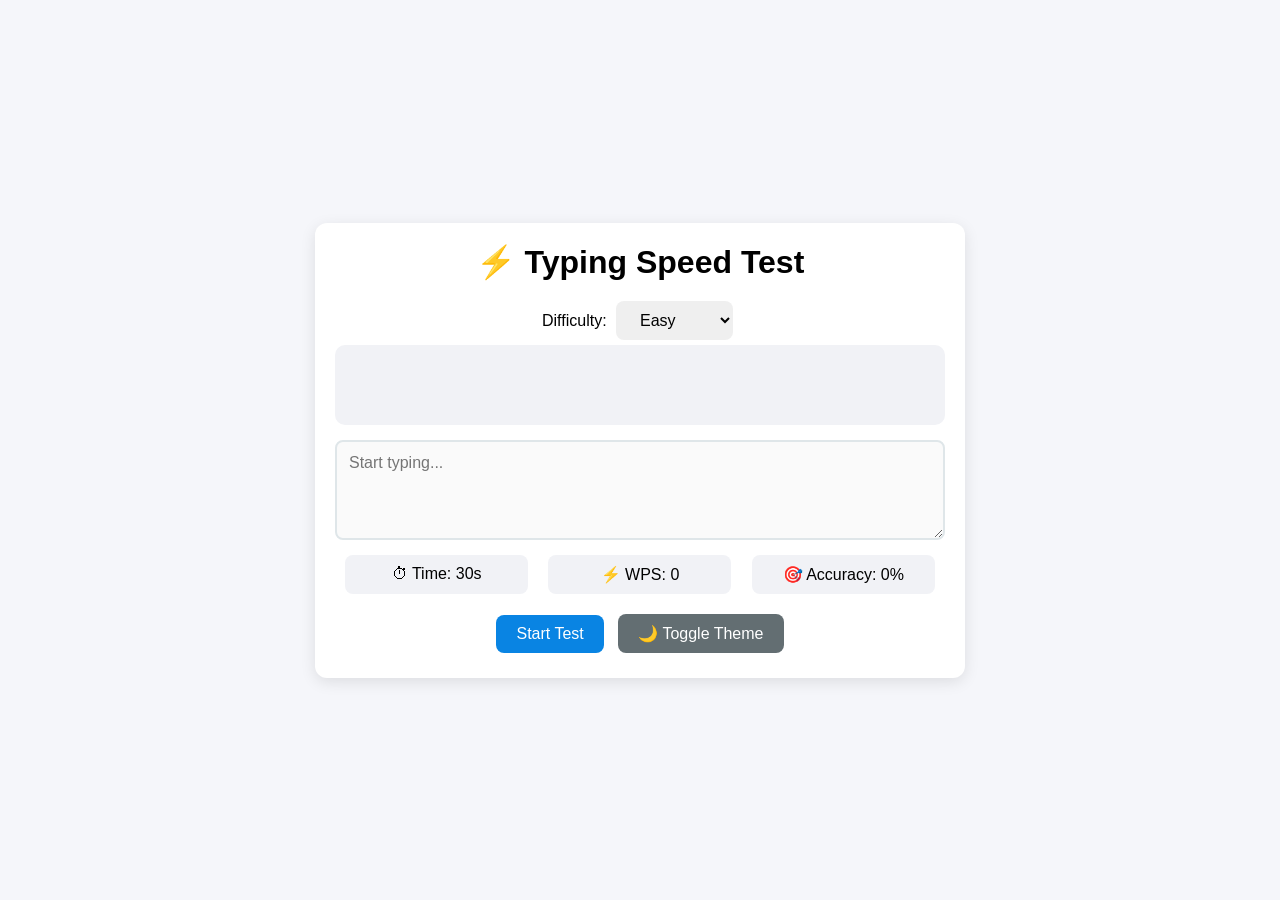
==== index.html @ 7ecdbced "Update and rename Speed_Typing_Test_WebApp to index.html" ====
<html lang="en">
  <head>
    <meta charset="UTF-8" />
    <meta name="viewport" content="width=device-width, initial-scale=1.0" />
    <title>Typing Speed Test - Advanced (WPS)</title>
    <style>
      * {
        margin: 0;
        padding: 0;
        box-sizing: border-box;
        font-family: Arial, sans-serif;
      }

      body {
        display: flex;
        justify-content: center;
        align-items: center;
        min-height: 100vh;
        background: #f5f6fa;
        transition: 0.3s;
      }

      body.dark {
        background: #2d3436;
        color: #dfe6e9;
      }

      .container {
        width: 650px;
        max-width: 95%;
        background: #fff;
        padding: 20px;
        border-radius: 12px;
        text-align: center;
        box-shadow: 0 4px 15px rgba(0, 0, 0, 0.1);
        transition: 0.3s;
      }

      body.dark .container {
        background: #353b48;
      }

      h1 {
        margin-bottom: 15px;
      }

      #text-display {
        font-size: 18px;
        padding: 15px;
        border-radius: 10px;
        background: #f1f2f6;
        min-height: 80px;
        margin-bottom: 15px;
      }

      body.dark #text-display {
        background: #2f3640;
      }

      #text-input {
        width: 100%;
        padding: 12px;
        font-size: 16px;
        border: 2px solid #dfe6e9;
        border-radius: 8px;
        margin-bottom: 15px;
      }

      .stats {
        display: flex;
        justify-content: space-around;
        margin-bottom: 15px;
      }

      .stat-box {
        background: #f1f2f6;
        padding: 10px;
        border-radius: 8px;
        width: 30%;
      }

      body.dark .stat-box {
        background: #2f3640;
      }

      button,
      select {
        padding: 10px 20px;
        font-size: 16px;
        margin: 5px;
        border-radius: 8px;
        border: none;
        cursor: pointer;
        transition: 0.3s;
      }

      #start-btn {
        background: #0984e3;
        color: #fff;
      }
      #start-btn:hover {
        background: #0652dd;
      }
      #theme-btn {
        background: #636e72;
        color: #fff;
      }
      #theme-btn:hover {
        background: #2d3436;
      }

      .correct {
        color: green;
      }
      .incorrect {
        color: red;
        text-decoration: underline;
      }
    </style>
  </head>
  <body>
    <div class="container">
      <h1>⚡ Typing Speed Test</h1>

      <label>
        Difficulty:
        <select id="difficulty">
          <option value="easy">Easy</option>
          <option value="medium">Medium</option>
          <option value="hard">Hard</option>
        </select>
      </label>

      <div id="text-display"></div>
      <textarea
        id="text-input"
        rows="4"
        placeholder="Start typing..."
        disabled
      ></textarea>

      <div class="stats">
        <div class="stat-box">⏱ Time: <span id="timer">30</span>s</div>
        <div class="stat-box">⚡ WPS: <span id="wps">0</span></div>
        <div class="stat-box">🎯 Accuracy: <span id="accuracy">0</span>%</div>
      </div>

      <button id="start-btn">Start Test</button>
      <button id="theme-btn">🌙 Toggle Theme</button>
    </div>

    <script>
      const textDisplay = document.getElementById("text-display");
      const textInput = document.getElementById("text-input");
      const timerEl = document.getElementById("timer");
      const wpsEl = document.getElementById("wps");
      const accuracyEl = document.getElementById("accuracy");
      const startBtn = document.getElementById("start-btn");
      const themeBtn = document.getElementById("theme-btn");
      const difficultyEl = document.getElementById("difficulty");

      let timer = 30,
        timeInterval,
        isRunning = false;
      let currentText = "",
        typedCharacters = 0,
        correctCharacters = 0;

      const texts = {
        easy: [
          "The quick brown fox jumps over the lazy dog.",
          "Typing fast is fun.",
          "Hello world from JavaScript.",
        ],
        medium: [
          "Web development is a combination of creativity and logic.",
          "Typing speed tests are great practice for improving focus.",
          "JavaScript powers interactive websites all around the world.",
        ],
        hard: [
          "Consistency in practice will eventually lead to mastery of web development skills.",
          "Advanced applications require a strong foundation in JavaScript and problem solving.",
          "Typing tests not only improve accuracy but also enhance brain hand coordination significantly.",
        ],
      };

      function startTest() {
        timer = 30;
        typedCharacters = 0;
        correctCharacters = 0;
        isRunning = true;

        let diff = difficultyEl.value;
        currentText =
          texts[diff][Math.floor(Math.random() * texts[diff].length)];
        textDisplay.textContent = currentText;

        textInput.value = "";
        textInput.disabled = false;
        textInput.focus();
        timerEl.textContent = timer;
        wpsEl.textContent = 0;
        accuracyEl.textContent = 0;

        clearInterval(timeInterval);
        timeInterval = setInterval(updateTimer, 1000);
      }

      function updateTimer() {
        if (timer > 0) {
          timer--;
          timerEl.textContent = timer;
        } else {
          endTest();
        }
      }

      function endTest() {
        clearInterval(timeInterval);
        textInput.disabled = true;
        isRunning = false;
      }

      function calculateResults() {
        let words = textInput.value.trim().split(/\s+/).length;
        let elapsedTime = 30 - timer; // time spent typing
        let wps = elapsedTime > 0 ? (words / elapsedTime).toFixed(2) : 0;
        let accuracy =
          Math.round((correctCharacters / typedCharacters) * 100) || 0;

        wpsEl.textContent = wps;
        accuracyEl.textContent = accuracy;
      }

      textInput.addEventListener("input", () => {
        let inputText = textInput.value;
        typedCharacters++;

        let highlighted = "";
        correctCharacters = 0;
        for (let i = 0; i < currentText.length; i++) {
          if (i < inputText.length) {
            if (inputText[i] === currentText[i]) {
              correctCharacters++;
              highlighted += `<span class="correct">${currentText[i]}</span>`;
            } else {
              highlighted += `<span class="incorrect">${currentText[i]}</span>`;
            }
          } else {
            highlighted += currentText[i];
          }
        }
        textDisplay.innerHTML = highlighted;
        calculateResults();
      });

      startBtn.addEventListener("click", startTest);
      themeBtn.addEventListener("click", () => {
        document.body.classList.toggle("dark");
      });
    </script>
  </body>
</html>
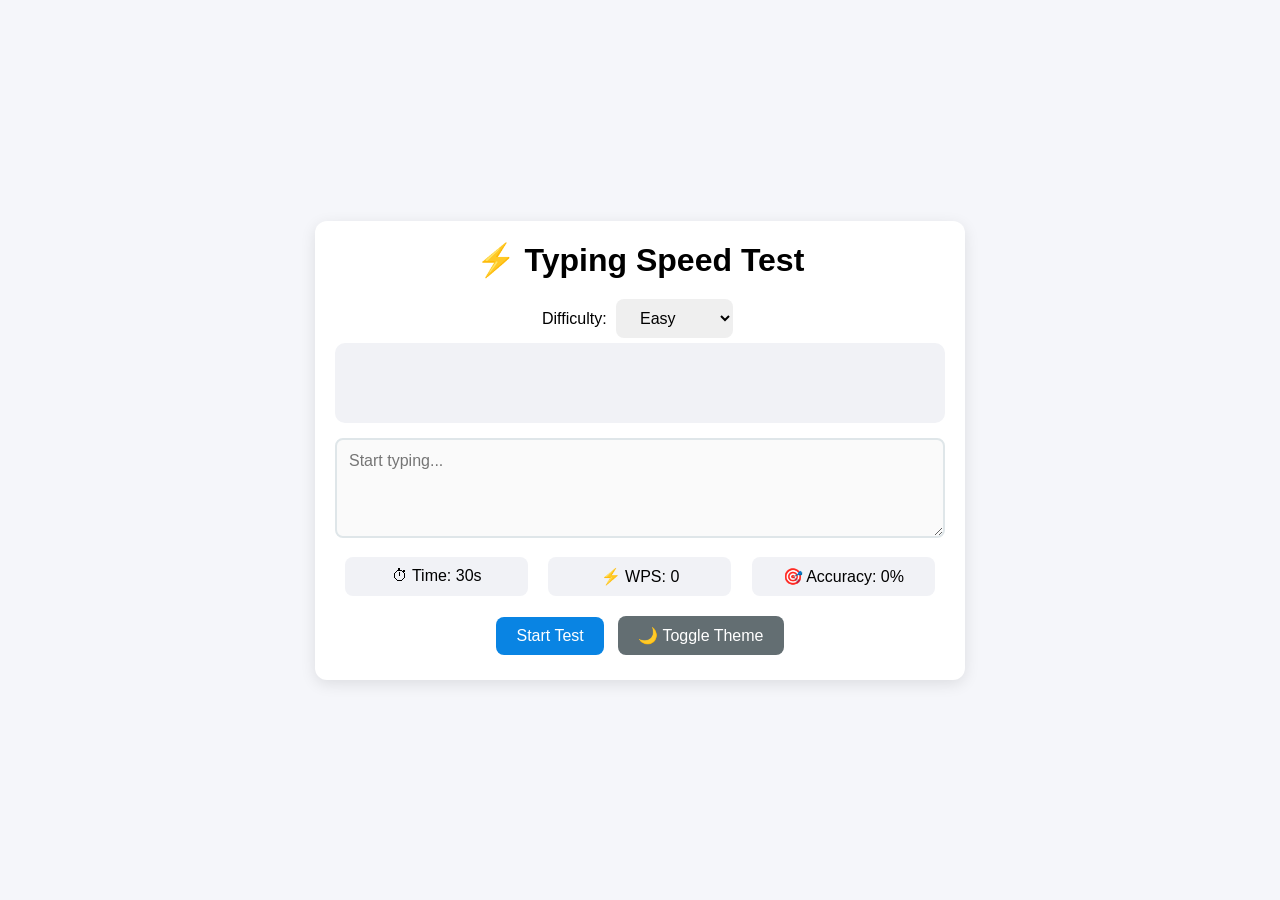
==== commit 84a2b8c3: "made it html 5" ====
--- a/index.html
+++ b/index.html
@@ -1,122 +1,10 @@
+<!DOCTYPE html>
 <html lang="en">
   <head>
     <meta charset="UTF-8" />
     <meta name="viewport" content="width=device-width, initial-scale=1.0" />
     <title>Typing Speed Test - Advanced (WPS)</title>
-    <style>
-      * {
-        margin: 0;
-        padding: 0;
-        box-sizing: border-box;
-        font-family: Arial, sans-serif;
-      }
-
-      body {
-        display: flex;
-        justify-content: center;
-        align-items: center;
-        min-height: 100vh;
-        background: #f5f6fa;
-        transition: 0.3s;
-      }
-
-      body.dark {
-        background: #2d3436;
-        color: #dfe6e9;
-      }
-
-      .container {
-        width: 650px;
-        max-width: 95%;
-        background: #fff;
-        padding: 20px;
-        border-radius: 12px;
-        text-align: center;
-        box-shadow: 0 4px 15px rgba(0, 0, 0, 0.1);
-        transition: 0.3s;
-      }
-
-      body.dark .container {
-        background: #353b48;
-      }
-
-      h1 {
-        margin-bottom: 15px;
-      }
-
-      #text-display {
-        font-size: 18px;
-        padding: 15px;
-        border-radius: 10px;
-        background: #f1f2f6;
-        min-height: 80px;
-        margin-bottom: 15px;
-      }
-
-      body.dark #text-display {
-        background: #2f3640;
-      }
-
-      #text-input {
-        width: 100%;
-        padding: 12px;
-        font-size: 16px;
-        border: 2px solid #dfe6e9;
-        border-radius: 8px;
-        margin-bottom: 15px;
-      }
-
-      .stats {
-        display: flex;
-        justify-content: space-around;
-        margin-bottom: 15px;
-      }
-
-      .stat-box {
-        background: #f1f2f6;
-        padding: 10px;
-        border-radius: 8px;
-        width: 30%;
-      }
-
-      body.dark .stat-box {
-        background: #2f3640;
-      }
-
-      button,
-      select {
-        padding: 10px 20px;
-        font-size: 16px;
-        margin: 5px;
-        border-radius: 8px;
-        border: none;
-        cursor: pointer;
-        transition: 0.3s;
-      }
-
-      #start-btn {
-        background: #0984e3;
-        color: #fff;
-      }
-      #start-btn:hover {
-        background: #0652dd;
-      }
-      #theme-btn {
-        background: #636e72;
-        color: #fff;
-      }
-      #theme-btn:hover {
-        background: #2d3436;
-      }
-
-      .correct {
-        color: green;
-      }
-      .incorrect {
-        color: red;
-        text-decoration: underline;
-      }
-    </style>
+    <link rel="stylesheet" href="style.css"> 
   </head>
   <body>
     <div class="container">
@@ -149,115 +37,6 @@
       <button id="theme-btn">🌙 Toggle Theme</button>
     </div>
 
-    <script>
-      const textDisplay = document.getElementById("text-display");
-      const textInput = document.getElementById("text-input");
-      const timerEl = document.getElementById("timer");
-      const wpsEl = document.getElementById("wps");
-      const accuracyEl = document.getElementById("accuracy");
-      const startBtn = document.getElementById("start-btn");
-      const themeBtn = document.getElementById("theme-btn");
-      const difficultyEl = document.getElementById("difficulty");
-
-      let timer = 30,
-        timeInterval,
-        isRunning = false;
-      let currentText = "",
-        typedCharacters = 0,
-        correctCharacters = 0;
-
-      const texts = {
-        easy: [
-          "The quick brown fox jumps over the lazy dog.",
-          "Typing fast is fun.",
-          "Hello world from JavaScript.",
-        ],
-        medium: [
-          "Web development is a combination of creativity and logic.",
-          "Typing speed tests are great practice for improving focus.",
-          "JavaScript powers interactive websites all around the world.",
-        ],
-        hard: [
-          "Consistency in practice will eventually lead to mastery of web development skills.",
-          "Advanced applications require a strong foundation in JavaScript and problem solving.",
-          "Typing tests not only improve accuracy but also enhance brain hand coordination significantly.",
-        ],
-      };
-
-      function startTest() {
-        timer = 30;
-        typedCharacters = 0;
-        correctCharacters = 0;
-        isRunning = true;
-
-        let diff = difficultyEl.value;
-        currentText =
-          texts[diff][Math.floor(Math.random() * texts[diff].length)];
-        textDisplay.textContent = currentText;
-
-        textInput.value = "";
-        textInput.disabled = false;
-        textInput.focus();
-        timerEl.textContent = timer;
-        wpsEl.textContent = 0;
-        accuracyEl.textContent = 0;
-
-        clearInterval(timeInterval);
-        timeInterval = setInterval(updateTimer, 1000);
-      }
-
-      function updateTimer() {
-        if (timer > 0) {
-          timer--;
-          timerEl.textContent = timer;
-        } else {
-          endTest();
-        }
-      }
-
-      function endTest() {
-        clearInterval(timeInterval);
-        textInput.disabled = true;
-        isRunning = false;
-      }
-
-      function calculateResults() {
-        let words = textInput.value.trim().split(/\s+/).length;
-        let elapsedTime = 30 - timer; // time spent typing
-        let wps = elapsedTime > 0 ? (words / elapsedTime).toFixed(2) : 0;
-        let accuracy =
-          Math.round((correctCharacters / typedCharacters) * 100) || 0;
-
-        wpsEl.textContent = wps;
-        accuracyEl.textContent = accuracy;
-      }
-
-      textInput.addEventListener("input", () => {
-        let inputText = textInput.value;
-        typedCharacters++;
-
-        let highlighted = "";
-        correctCharacters = 0;
-        for (let i = 0; i < currentText.length; i++) {
-          if (i < inputText.length) {
-            if (inputText[i] === currentText[i]) {
-              correctCharacters++;
-              highlighted += `<span class="correct">${currentText[i]}</span>`;
-            } else {
-              highlighted += `<span class="incorrect">${currentText[i]}</span>`;
-            }
-          } else {
-            highlighted += currentText[i];
-          }
-        }
-        textDisplay.innerHTML = highlighted;
-        calculateResults();
-      });
-
-      startBtn.addEventListener("click", startTest);
-      themeBtn.addEventListener("click", () => {
-        document.body.classList.toggle("dark");
-      });
-    </script>
+    <script src="script.js"></script>
   </body>
 </html>
--- a/style.css
+++ b/style.css
@@ -0,0 +1,112 @@
+ * {
+        margin: 0;
+        padding: 0;
+        box-sizing: border-box;
+        font-family: Arial, sans-serif;
+      }
+
+      body {
+        display: flex;
+        justify-content: center;
+        align-items: center;
+        min-height: 100vh;
+        background: #f5f6fa;
+        transition: 0.3s;
+      }
+
+      body.dark {
+        background: #2d3436;
+        color: #dfe6e9;
+      }
+
+      .container {
+        width: 650px;
+        max-width: 95%;
+        background: #fff;
+        padding: 20px;
+        border-radius: 12px;
+        text-align: center;
+        box-shadow: 0 4px 15px rgba(0, 0, 0, 0.1);
+        transition: 0.3s;
+      }
+
+      body.dark .container {
+        background: #353b48;
+      }
+
+      h1 {
+        margin-bottom: 15px;
+      }
+
+      #text-display {
+        font-size: 18px;
+        padding: 15px;
+        border-radius: 10px;
+        background: #f1f2f6;
+        min-height: 80px;
+        margin-bottom: 15px;
+      }
+
+      body.dark #text-display {
+        background: #2f3640;
+      }
+
+      #text-input {
+        width: 100%;
+        padding: 12px;
+        font-size: 16px;
+        border: 2px solid #dfe6e9;
+        border-radius: 8px;
+        margin-bottom: 15px;
+      }
+
+      .stats {
+        display: flex;
+        justify-content: space-around;
+        margin-bottom: 15px;
+      }
+
+      .stat-box {
+        background: #f1f2f6;
+        padding: 10px;
+        border-radius: 8px;
+        width: 30%;
+      }
+
+      body.dark .stat-box {
+        background: #2f3640;
+      }
+
+      button,
+      select {
+        padding: 10px 20px;
+        font-size: 16px;
+        margin: 5px;
+        border-radius: 8px;
+        border: none;
+        cursor: pointer;
+        transition: 0.3s;
+      }
+
+      #start-btn {
+        background: #0984e3;
+        color: #fff;
+      }
+      #start-btn:hover {
+        background: #0652dd;
+      }
+      #theme-btn {
+        background: #636e72;
+        color: #fff;
+      }
+      #theme-btn:hover {
+        background: #2d3436;
+      }
+
+      .correct {
+        color: green;
+      }
+      .incorrect {
+        color: red;
+        text-decoration: underline;
+      }
